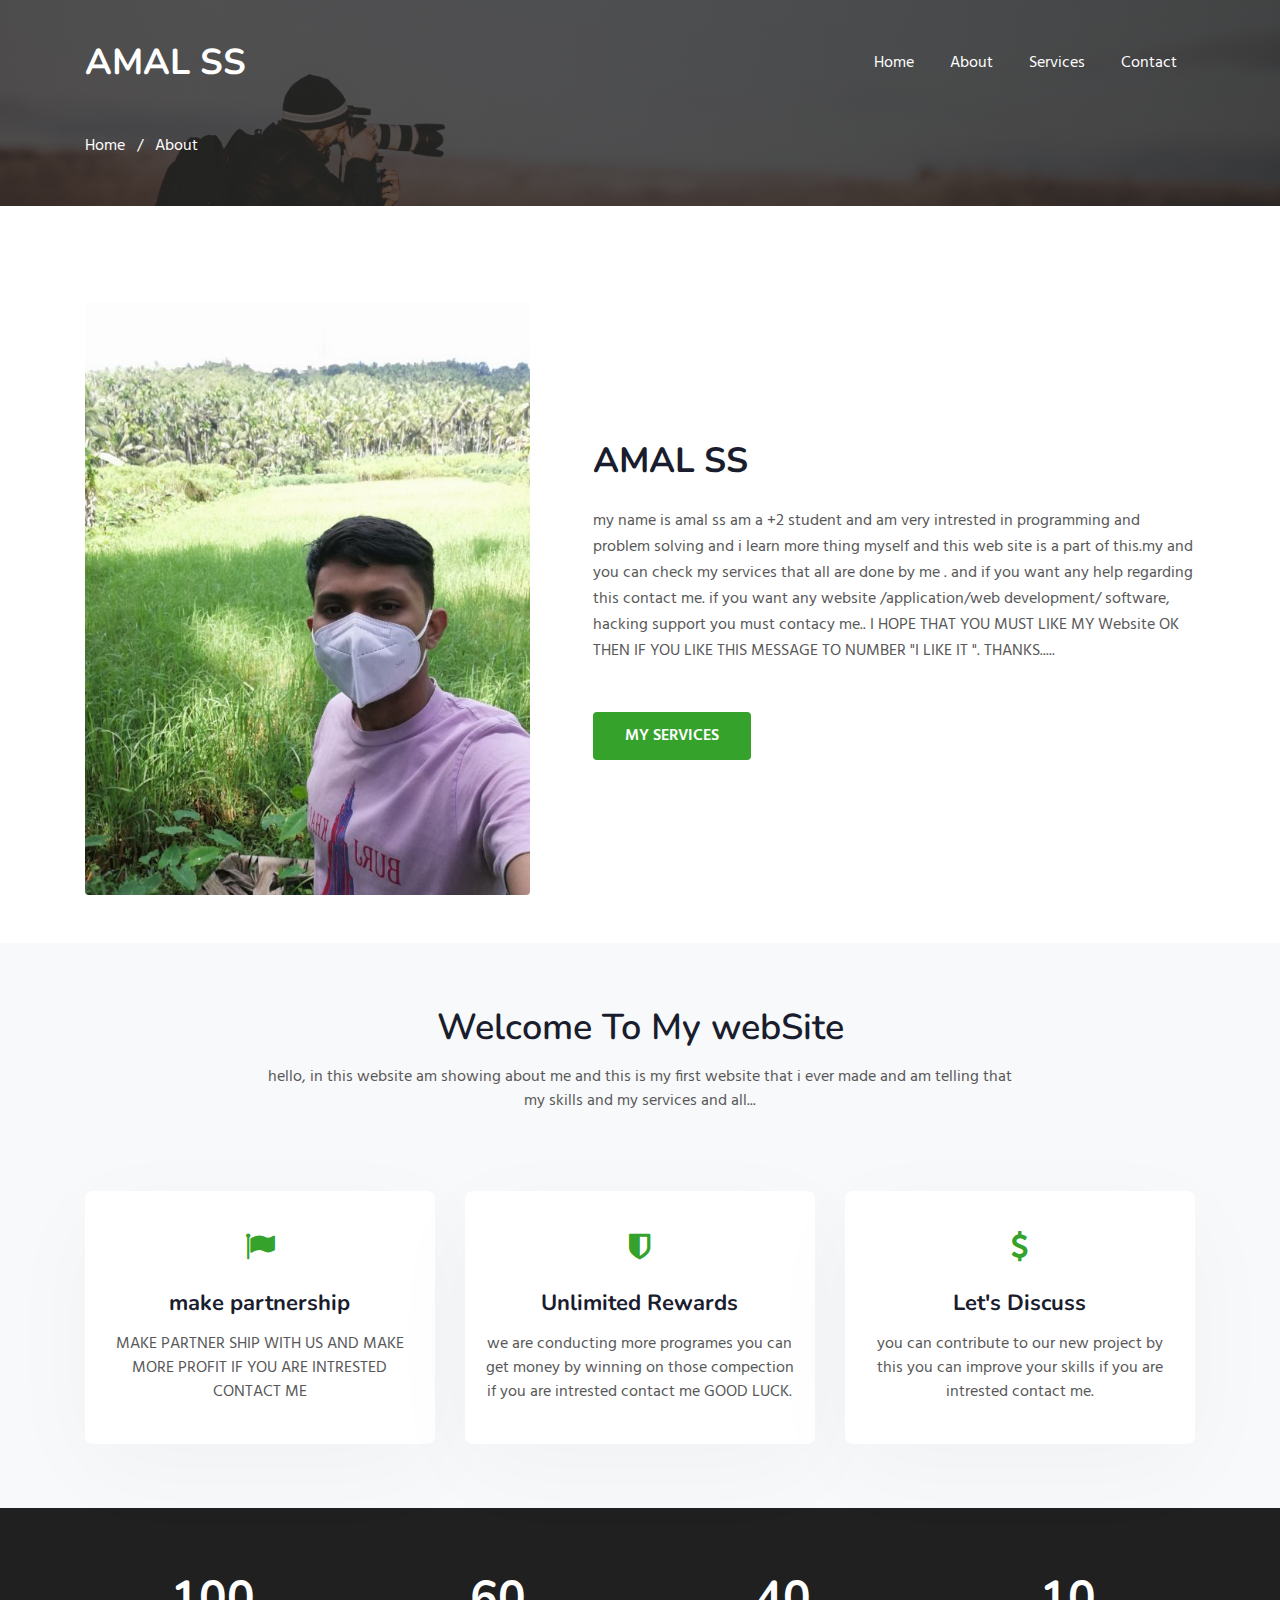
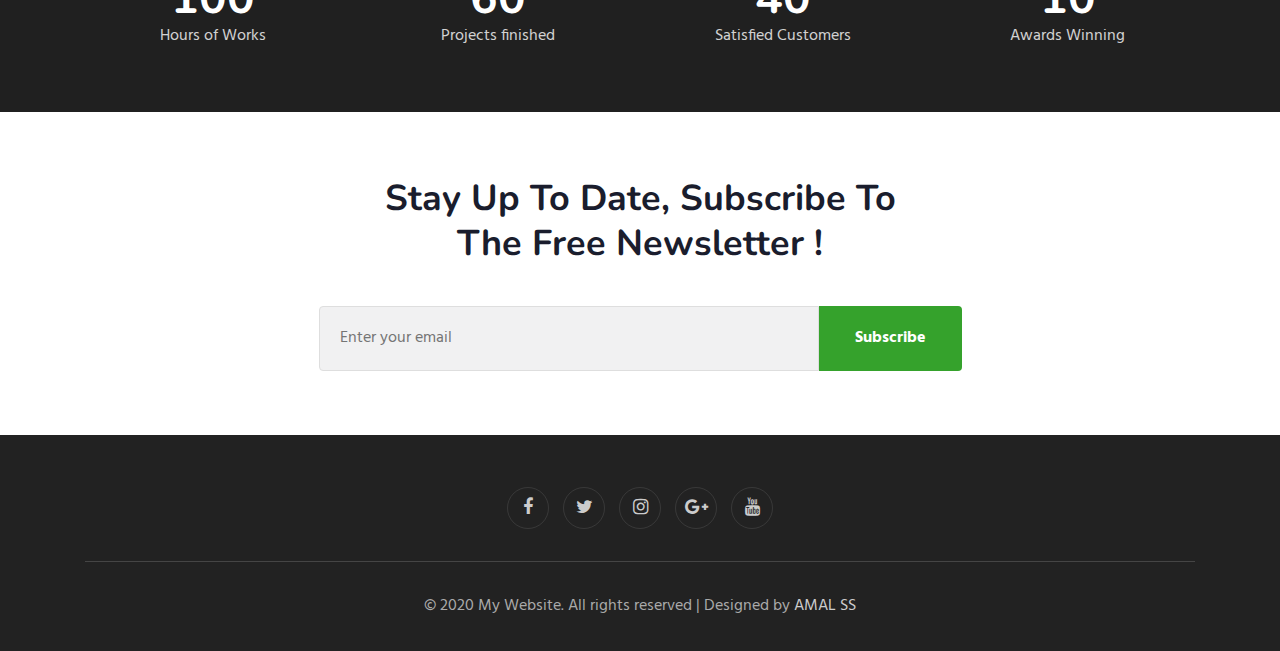
==== about.html @ e79d0a28 "amalss" ====
<!--
Author: W3layouts
Author URL: http://w3layouts.com
-->
<!doctype html>
<html lang="en">
  <head>
    <!-- Required meta tags -->
    <meta charset="utf-8">
    <meta name="viewport" content="width=device-width, initial-scale=1, shrink-to-fit=no">

    <title>My Website a Personal Portfolio Category Bootstrap Responsive Website Template | About :: W3layouts</title>
    <!-- web fonts -->
    <link href="//fonts.googleapis.com/css?family=Nunito:400,600,700,800,900&display=swap" rel="stylesheet">
    <link href="//fonts.googleapis.com/css?family=Hind&display=swap" rel="stylesheet">
    <!-- //web fonts -->
    <!-- Template CSS -->
    <link rel="stylesheet" href="assets/css/style-starter.css">
  </head>
  <body>

<section class="w3l-bootstrap-header">
  <nav class="navbar navbar-expand-lg navbar-light py-lg-3 py-2">
    <div class="container">
      <a class="navbar-brand" href="index.html">AMAL SS</a>
      <!-- if logo is image enable this   
    <a class="navbar-brand" href="#index.html">
        <img src="image-path" alt="Your logo" title="Your logo" style="height:35px;" />
    </a> -->
      <button class="navbar-toggler" type="button" data-toggle="collapse" data-target="#navbarSupportedContent"
        aria-controls="navbarSupportedContent" aria-expanded="false" aria-label="Toggle navigation">
        <span class="navbar-toggler-icon fa fa-bars"></span>
      </button>

      <div class="collapse navbar-collapse" id="navbarSupportedContent">
        <ul class="navbar-nav ml-auto">
          <li class="nav-item">
            <a class="nav-link" href="index.html">Home</a>
          </li>
          <li class="nav-item">
            <a class="nav-link" href="about.html">About</a>
          </li>
          <li class="nav-item">
            <a class="nav-link" href="services.html">Services</a>
          </li>
         
        
          <li class="nav-item">
            <a class="nav-link" href="contact.html">Contact</a>
          </li>
        </ul>
        
      </div>
    </div>
  </nav>
</section>
<section class="w3l-about-breadcrum">
  <div class="breadcrum-bg">
    <div class="container py-5">
      <p><a href="index.html">Home</a> &nbsp; / &nbsp; About</p>
     </div>
  </div>
</section>
<!-- w3l-content-photo-5 -->
<div class="w3l-content-photo-5 py-5" id="about">
	<div class="content-main pt-lg-5 pt-md-3 pb-0">
		<div class="container">
			<div class="row">
				<div class="col-lg-5 content-photo">
					<a href="#"><img src="assets\images\amal.jpg" class="img-fluid" alt="content-photo"></a>
				</div>
				<div class="col-lg-7 content-left mt-lg-0 mt-5 pl-lg-5">
					<h3>AMAL SS</h3>
					<p class="mb-0">my name is amal ss am a +2 student and am very intrested in programming and problem solving
            and i learn more thing myself and this web site is a part of this.my and you can check my services that all 
            are done by me . and if you want any help regarding this contact me. if you want any website /application/web development/
            software, hacking support you must contacy me.. 
            I HOPE THAT YOU MUST LIKE MY Website OK THEN IF YOU LIKE THIS MESSAGE TO NUMBER "I LIKE IT ". 
            THANKS.....
            </p>
            <div class=""></div>
        	<a href="services.html" class="btn-theme2 btn mt-lg-5 mt-4">MY SERVICES</a>
				</div>
			</div>
		</div>
	</div>
</div>
<!-- //w3l-content-photo-5 -->
<!-- home page service grids -->
<section id="services-1" class="bg-light py-5">
  <div class="container py-lg-3">
    <div class="heading text-center mx-auto">
      <h3 class="head">Welcome To My webSite</h3>
      <p class="my-3 head">hello, in this website am showing about me and  this is my first website  that i ever made and am telling that my skills and my services and all... </p>
        
      </div>
    <div class="row mt-lg-5">
      <div class="col-lg-4 col-md-6 col-sm-12">
        <div class="box-wrap">
          <div class="icon">
            <span class=" fa fa-flag"></span>
          </div>
          <h4><a href="contact.html">make partnership</a></h4>
          <p>MAKE PARTNER SHIP WITH US AND MAKE MORE PROFIT
            IF YOU ARE INTRESTED CONTACT ME
          </p>
        </div>
      </div>
      <div class="col-lg-4 col-md-6 col-sm-12">
        <div class="box-wrap">
          <div class="icon">
            <span class="fa fa-shield"></span>
          </div>
          <h4><a href="contact.html">Unlimited Rewards</a></h4>
          <p>we are conducting more programes you can get money by winning on those compection
            if you are intrested contact me GOOD LUCK.</p>
        </div>
      </div>
      <div class="col-lg-4 col-md-6 col-sm-12">
        <div class="box-wrap">
          <div class="icon">
            <span class="fa fa-dollar"></span>
          </div>
          <h4><a href="contact.html">Let's Discuss</a></h4>
          <p>you can contribute to our new project by this you can improve your skills 
            if you are intrested contact me.
          </p>
        </div>
      </div>
    </div>
  </div>
</section>
<!-- //home page service grids -->

<!-- specifications -->
<section class="w3l-specifications-9">
    <div class="main-w3 py-5" id="stats">
        <div class="container py-md-3">
            
           <div class="main-cont-wthree-fea row ">
                <div class="grids-speci1 col-lg-3 col-6">
                    <div class="spec-2 text-center">
                     
                    <h3 class="title-spe">100</h3>
                    <p>Hours of Works</p>
                </div>
                </div>
                <div class="grids-speci1 midd-eff-spe col-lg-3 col-6">
                    <div class="spec-2 text-center">
                  
                    <h3 class="title-spe">60</h3>
                    <p>Projects finished</p>
                    </div>
                </div>
                <div class="grids-speci1 las-but col-lg-3 col-6  mt-lg-0 mt-4">
                    <div class="spec-2 text-center">
                    
                    <h3 class="title-spe">40</h3>
                    <p>Satisfied Customers</p>
                    </div>
                </div>
                <div class="grids-speci1 las-t col-lg-3 col-6  mt-lg-0 mt-4">
                    <div class="spec-2 text-center">
                     
                        <h3 class="title-spe">10 </h3>
                        <p>Awards Winning</p>
                        </div>
                    </div>
            </div>
            
        </div>
    </div>
    <!-- //specifications -->
</section>
<section class="w3l-subscribe" id="subscribe">
  <div class="main-host py-5 text-center">
    <div class="container py-lg-3">
      <div class="grids-forms">
        
        <div class="main-midd">
          <h3 class="global-title mx-auto">Stay Up To Date, Subscribe To The Free Newsletter !</h3>
        </div>
        <div class="main-midd-2">
          <form action="#" method="post" class="rightside-form">
            <input type="email" name="email" placeholder="Enter your email">
            <button type="submit" class="btn">Subscribe</button>
          </form>
        </div>
      </div>
    </div>
  </div>
</section>
 
 <!-- grids block 5 -->
 <section class="w3l-footer-29-main" id="footer">
  <div class="footer-29 text-center">
      <div class="container">
        
        <div class="main-social-footer-29">
                    
          <a href="https://www.facebook.com/profile.php?id=100057988250692" class="facebook"><span class="fa fa-facebook"></span></a>
          <a href="https://twitter.com/AMALSS14861708" class="twitter"><span class="fa fa-twitter"></span></a>
          <a href="htpps://www.instagram.com/invite/contact/?i=13bu7vhmf8dog&utm_content=b9u42c4" class="instagram"><span class="fa fa-instagram"></span></a>
          <a href="#google-plus" class="google-plus"><span class="fa fa-google-plus"></span></a>
          <a href="https://www.youtube.com/channel/UCVhzIoTD7czTXpZPzvJJIfg?view_as=subscriber" class="linkedin"><span class="fa fa-youtube"></span></a>
      </div>
          <div class="bottom-copies text-center">
              <p class="copy-footer-29">© 2020 My Website. All rights reserved | Designed by <a href="">AMAL SS</a></p>
               
          </div>
      </div>
  </div>
   <!-- move top -->
  <button onclick="topFunction()" id="movetop" title="Go to top">
              <span class="fa fa-angle-up"></span>
                 </button>
                 <script>
                     // When the user scrolls down 20px from the top of the document, show the button
                     window.onscroll = function () {
                         scrollFunction()
                     };
              
                     function scrollFunction() {
                         if (document.body.scrollTop > 20 || document.documentElement.scrollTop > 20) {
                             document.getElementById("movetop").style.display = "block";
                         } else {
                             document.getElementById("movetop").style.display = "none";
                         }
                     }
              
                     // When the user clicks on the button, scroll to the top of the document
                     function topFunction() {
                         document.body.scrollTop = 0;
                         document.documentElement.scrollTop = 0;
                     }
                 </script>
                 <!-- /move top -->
</section>
<!-- // grids block 5 -->
<script src="assets/js/jquery-3.3.1.min.js"></script>
<!-- //footer-28 block -->
</section>

<script>
    $(function () {
      $('.navbar-toggler').click(function () {
        $('body').toggleClass('noscroll');
      })
    });
  </script>
  <!-- jQuery first, then Popper.js, then Bootstrap JS -->
  <script src="https://code.jquery.com/jquery-3.4.1.slim.min.js"
    integrity="sha384-J6qa4849blE2+poT4WnyKhv5vZF5SrPo0iEjwBvKU7imGFAV0wwj1yYfoRSJoZ+n" crossorigin="anonymous">
  </script>
  
  <script src="https://stackpath.bootstrapcdn.com/bootstrap/4.4.1/js/bootstrap.min.js"
    integrity="sha384-wfSDF2E50Y2D1uUdj0O3uMBJnjuUD4Ih7YwaYd1iqfktj0Uod8GCExl3Og8ifwB6" crossorigin="anonymous">
  </script>

<!-- Smooth scrolling -->



</body>

</html>
<!-- // grids block 5 -->
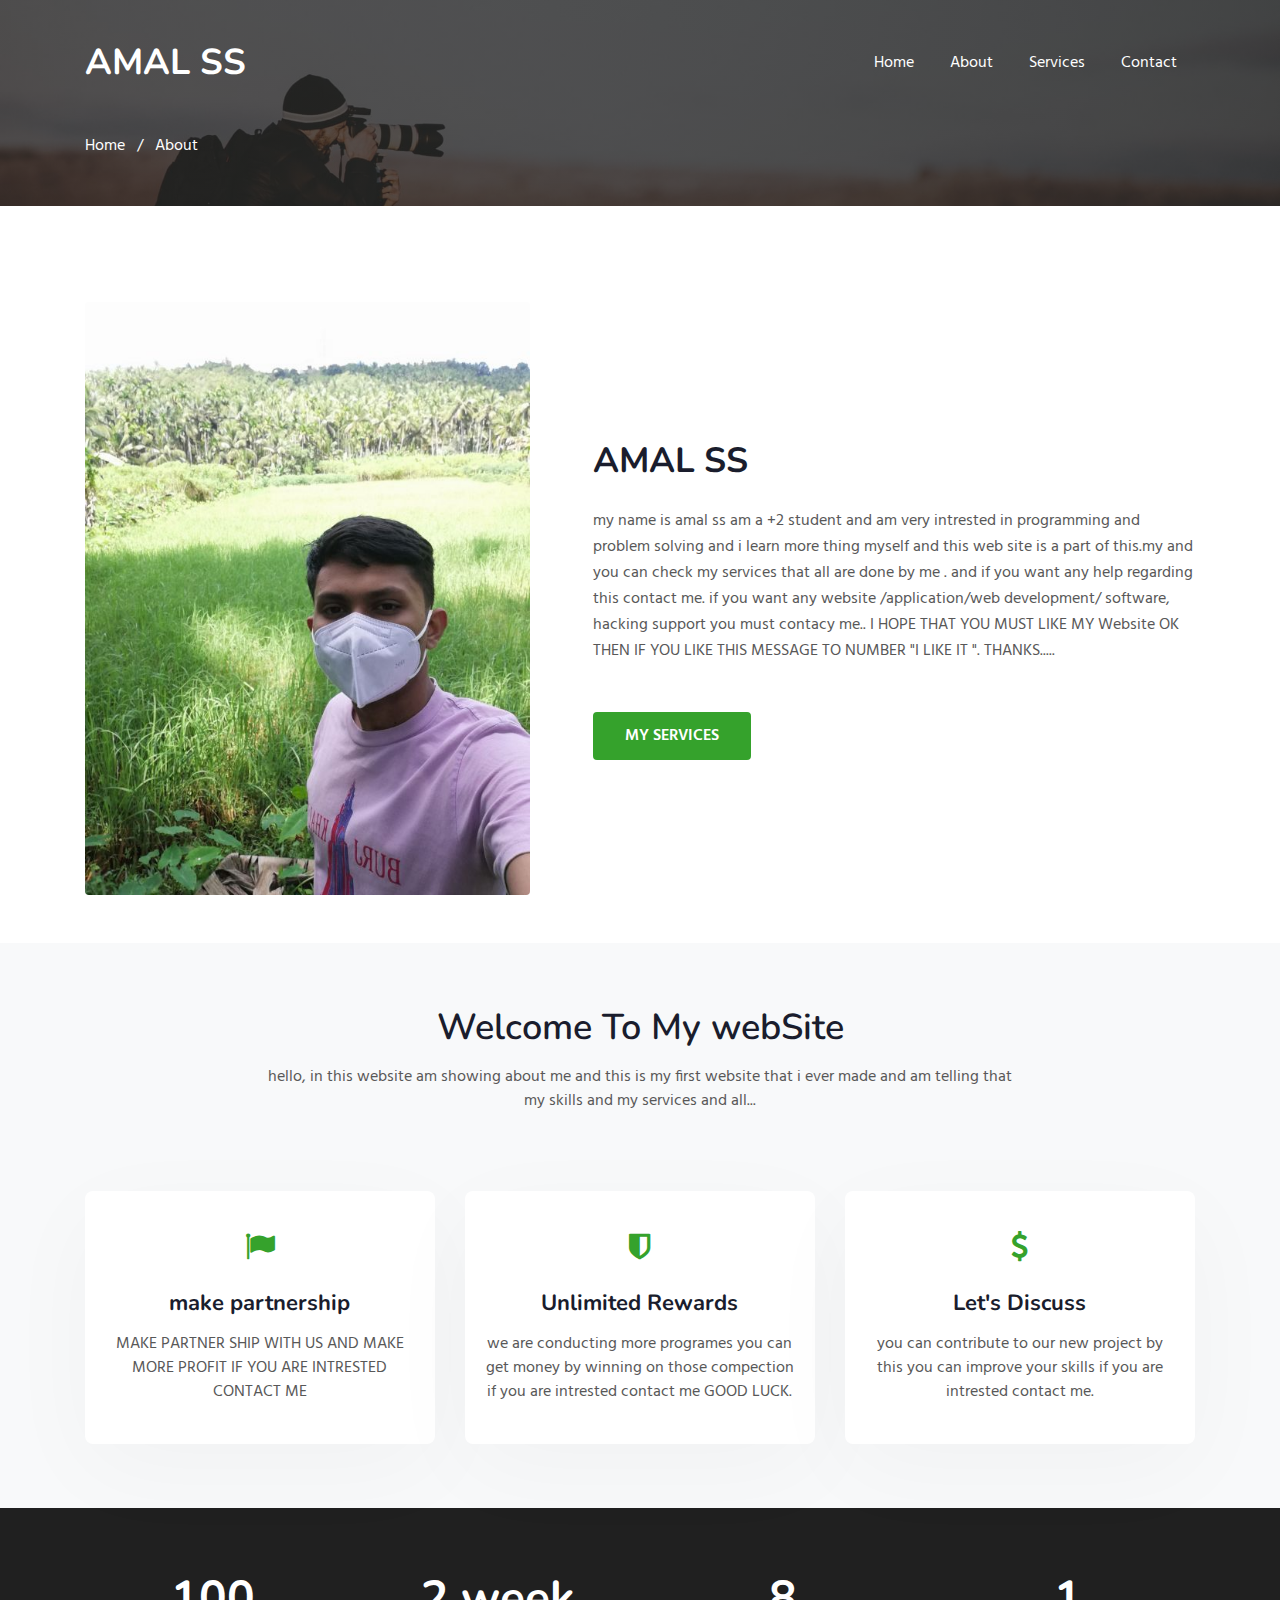
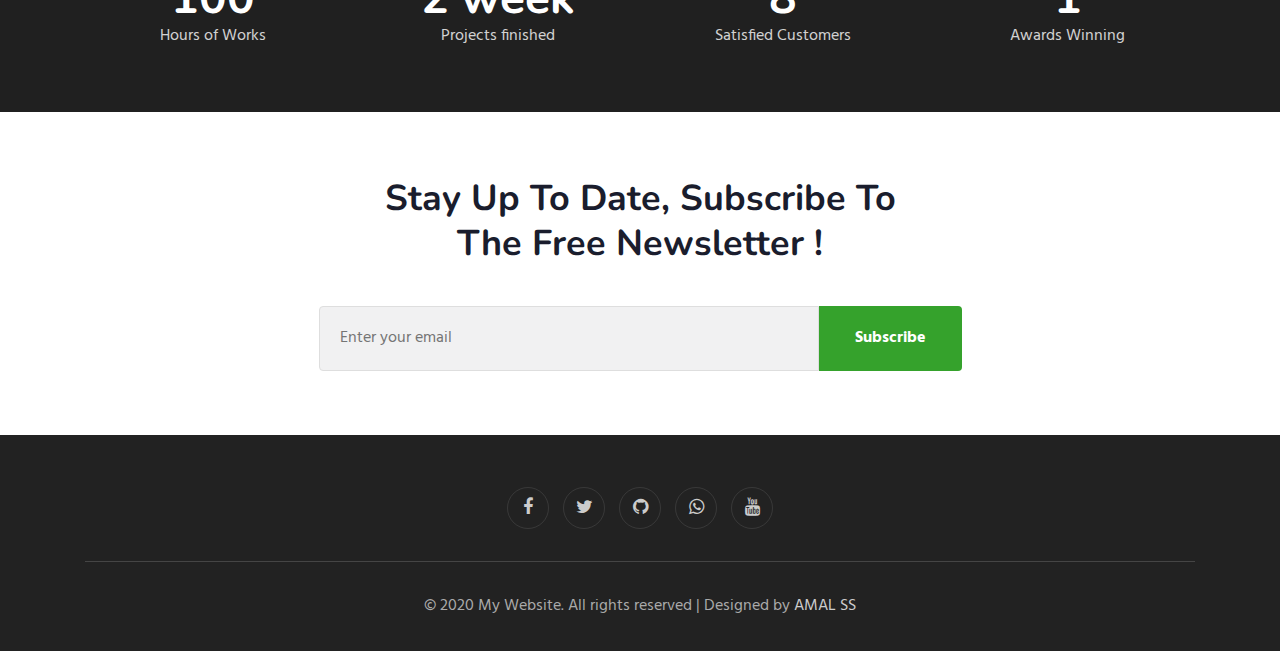
==== commit 7f95203a: "Update about.html" ====
--- a/about.html
+++ b/about.html
@@ -1,6 +1,6 @@
 <!--
-Author: W3layouts
-Author URL: http://w3layouts.com
+Author: amal ss
+Author URL: none
 -->
 <!doctype html>
 <html lang="en">
@@ -9,7 +9,7 @@
     <meta charset="utf-8">
     <meta name="viewport" content="width=device-width, initial-scale=1, shrink-to-fit=no">
 
-    <title>My Website a Personal Portfolio Category Bootstrap Responsive Website Template | About :: W3layouts</title>
+    <title>My Website a Personal Portfolio Category Bootstrap Responsive Website Test | About :: amal ss</title>
     <!-- web fonts -->
     <link href="//fonts.googleapis.com/css?family=Nunito:400,600,700,800,900&display=swap" rel="stylesheet">
     <link href="//fonts.googleapis.com/css?family=Hind&display=swap" rel="stylesheet">
@@ -67,7 +67,7 @@
 		<div class="container">
 			<div class="row">
 				<div class="col-lg-5 content-photo">
-					<a href="#"><img src="assets\images\amal.jpg" class="img-fluid" alt="content-photo"></a>
+					<a href="https://api.whatsapp.com/send?phone=919400168640"><img src="assets\images\amal.jpg" class="img-fluid" alt="content-photo"></a>
 				</div>
 				<div class="col-lg-7 content-left mt-lg-0 mt-5 pl-lg-5">
 					<h3>AMAL SS</h3>
@@ -148,21 +148,21 @@
                 <div class="grids-speci1 midd-eff-spe col-lg-3 col-6">
                     <div class="spec-2 text-center">
                   
-                    <h3 class="title-spe">60</h3>
+                    <h3 class="title-spe">2 week</h3>
                     <p>Projects finished</p>
                     </div>
                 </div>
                 <div class="grids-speci1 las-but col-lg-3 col-6  mt-lg-0 mt-4">
                     <div class="spec-2 text-center">
                     
-                    <h3 class="title-spe">40</h3>
+                    <h3 class="title-spe">8</h3>
                     <p>Satisfied Customers</p>
                     </div>
                 </div>
                 <div class="grids-speci1 las-t col-lg-3 col-6  mt-lg-0 mt-4">
                     <div class="spec-2 text-center">
                      
-                        <h3 class="title-spe">10 </h3>
+                        <h3 class="title-spe">1 </h3>
                         <p>Awards Winning</p>
                         </div>
                     </div>
@@ -200,8 +200,8 @@
                     
           <a href="https://www.facebook.com/profile.php?id=100057988250692" class="facebook"><span class="fa fa-facebook"></span></a>
           <a href="https://twitter.com/AMALSS14861708" class="twitter"><span class="fa fa-twitter"></span></a>
-          <a href="htpps://www.instagram.com/invite/contact/?i=13bu7vhmf8dog&utm_content=b9u42c4" class="instagram"><span class="fa fa-instagram"></span></a>
-          <a href="#google-plus" class="google-plus"><span class="fa fa-google-plus"></span></a>
+          <a href="https://github.com/Amal-webber" class="github"><span class="fa fa-github"></span></a>
+          <a href="#google-plus" class="google-plus"><span class="fa fa-whatsapp"></span></a>
           <a href="https://www.youtube.com/channel/UCVhzIoTD7czTXpZPzvJJIfg?view_as=subscriber" class="linkedin"><span class="fa fa-youtube"></span></a>
       </div>
           <div class="bottom-copies text-center">
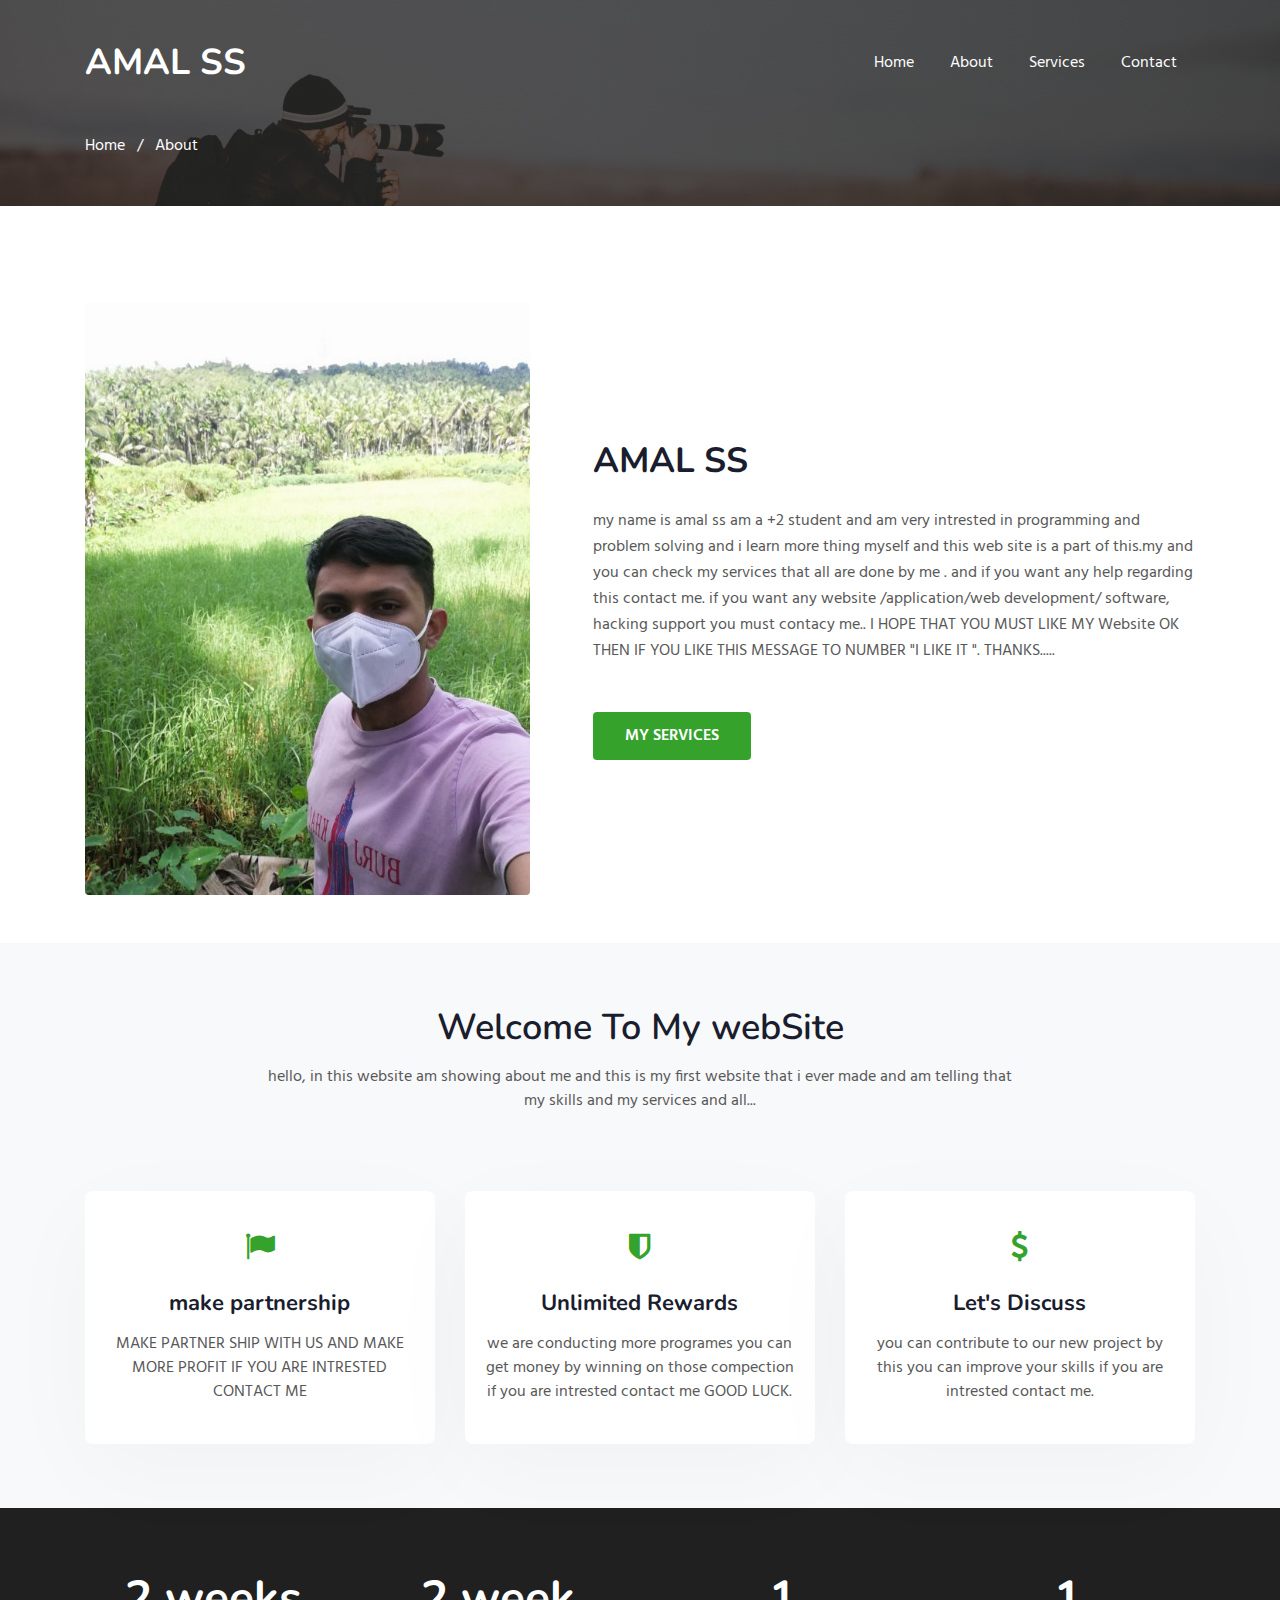
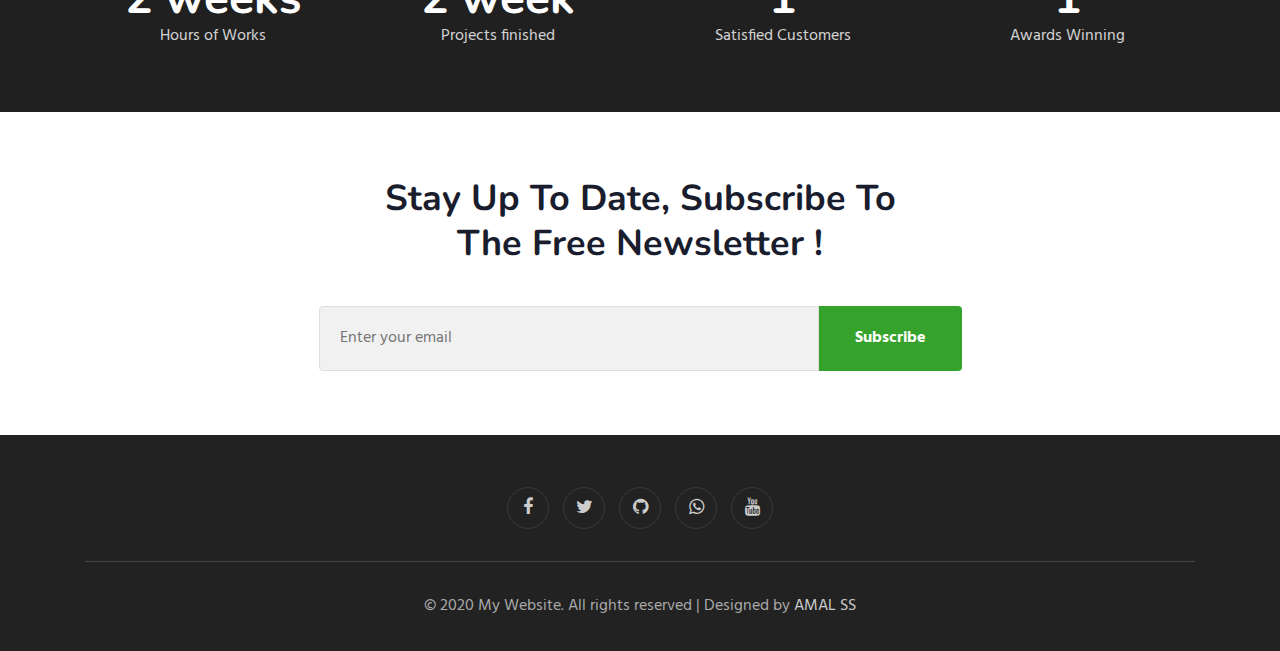
==== commit f15e83d4: "Update about.html" ====
--- a/about.html
+++ b/about.html
@@ -141,7 +141,7 @@
                 <div class="grids-speci1 col-lg-3 col-6">
                     <div class="spec-2 text-center">
                      
-                    <h3 class="title-spe">100</h3>
+                    <h3 class="title-spe">2 weeks</h3>
                     <p>Hours of Works</p>
                 </div>
                 </div>
@@ -155,7 +155,7 @@
                 <div class="grids-speci1 las-but col-lg-3 col-6  mt-lg-0 mt-4">
                     <div class="spec-2 text-center">
                     
-                    <h3 class="title-spe">8</h3>
+                    <h3 class="title-spe">1</h3>
                     <p>Satisfied Customers</p>
                     </div>
                 </div>
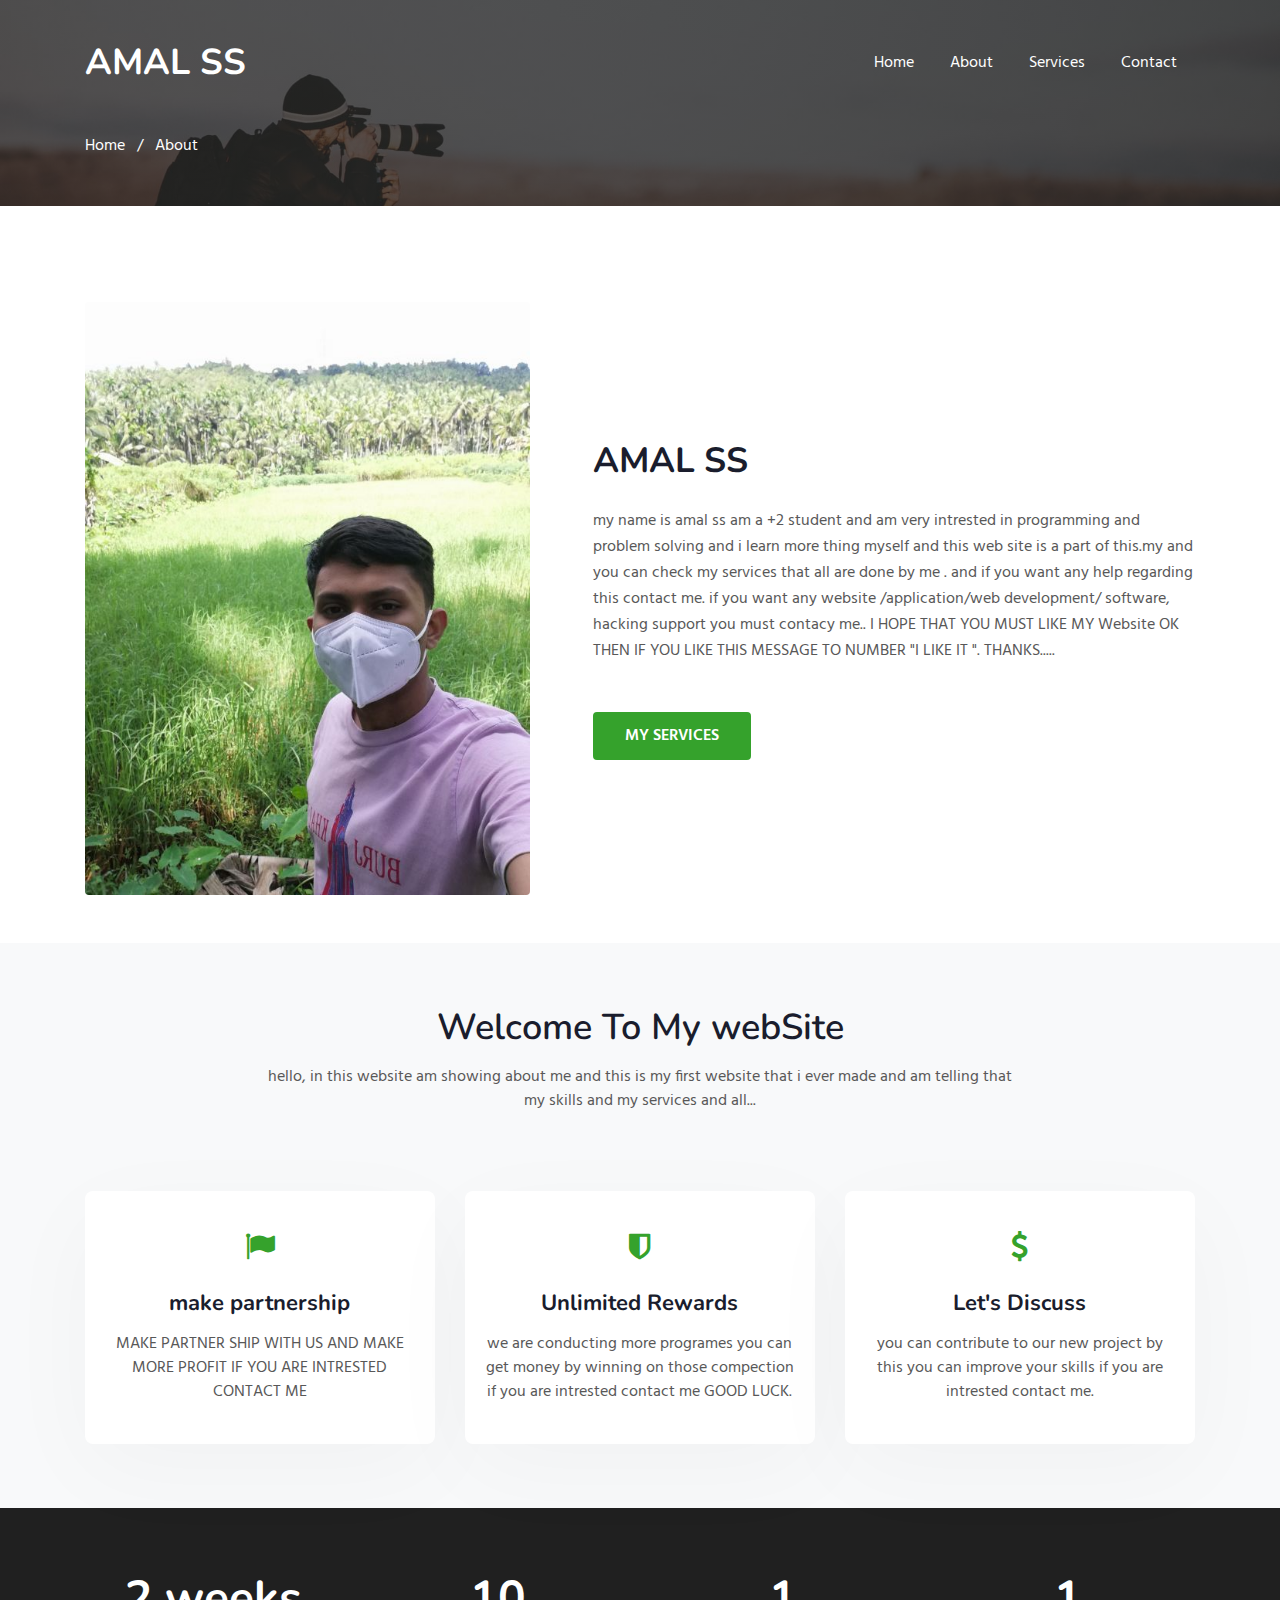
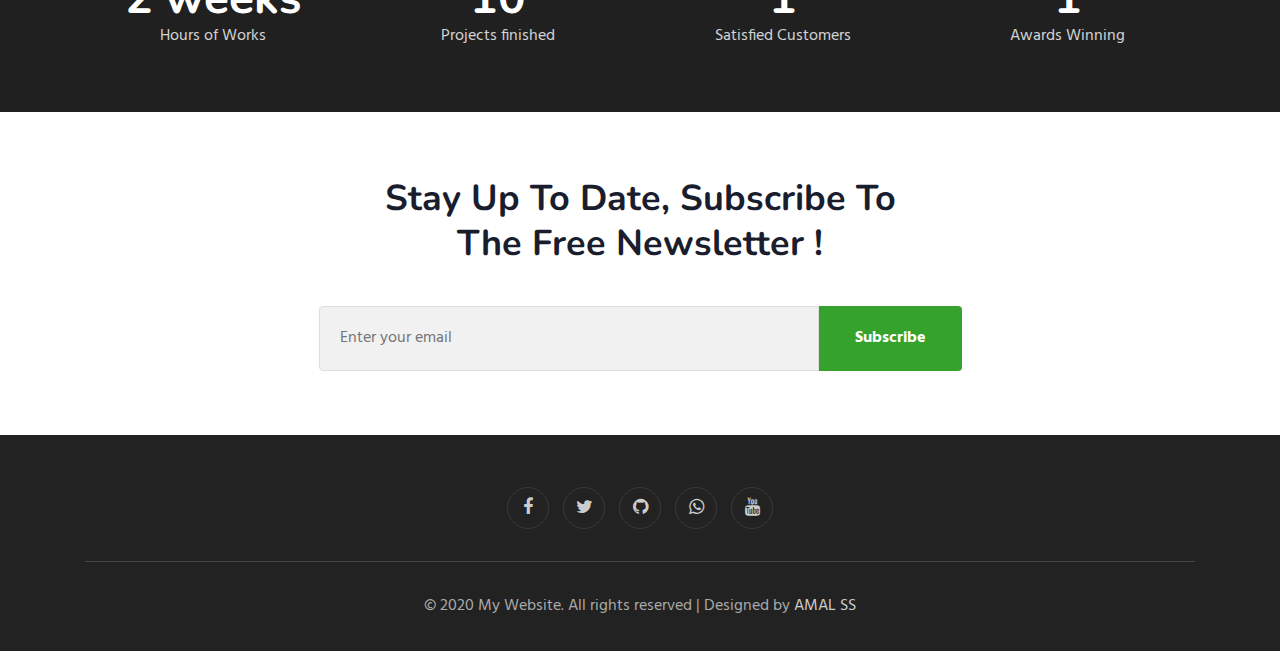
==== commit ea283725: "Update about.html" ====
--- a/about.html
+++ b/about.html
@@ -148,7 +148,7 @@
                 <div class="grids-speci1 midd-eff-spe col-lg-3 col-6">
                     <div class="spec-2 text-center">
                   
-                    <h3 class="title-spe">2 week</h3>
+                    <h3 class="title-spe">10</h3>
                     <p>Projects finished</p>
                     </div>
                 </div>
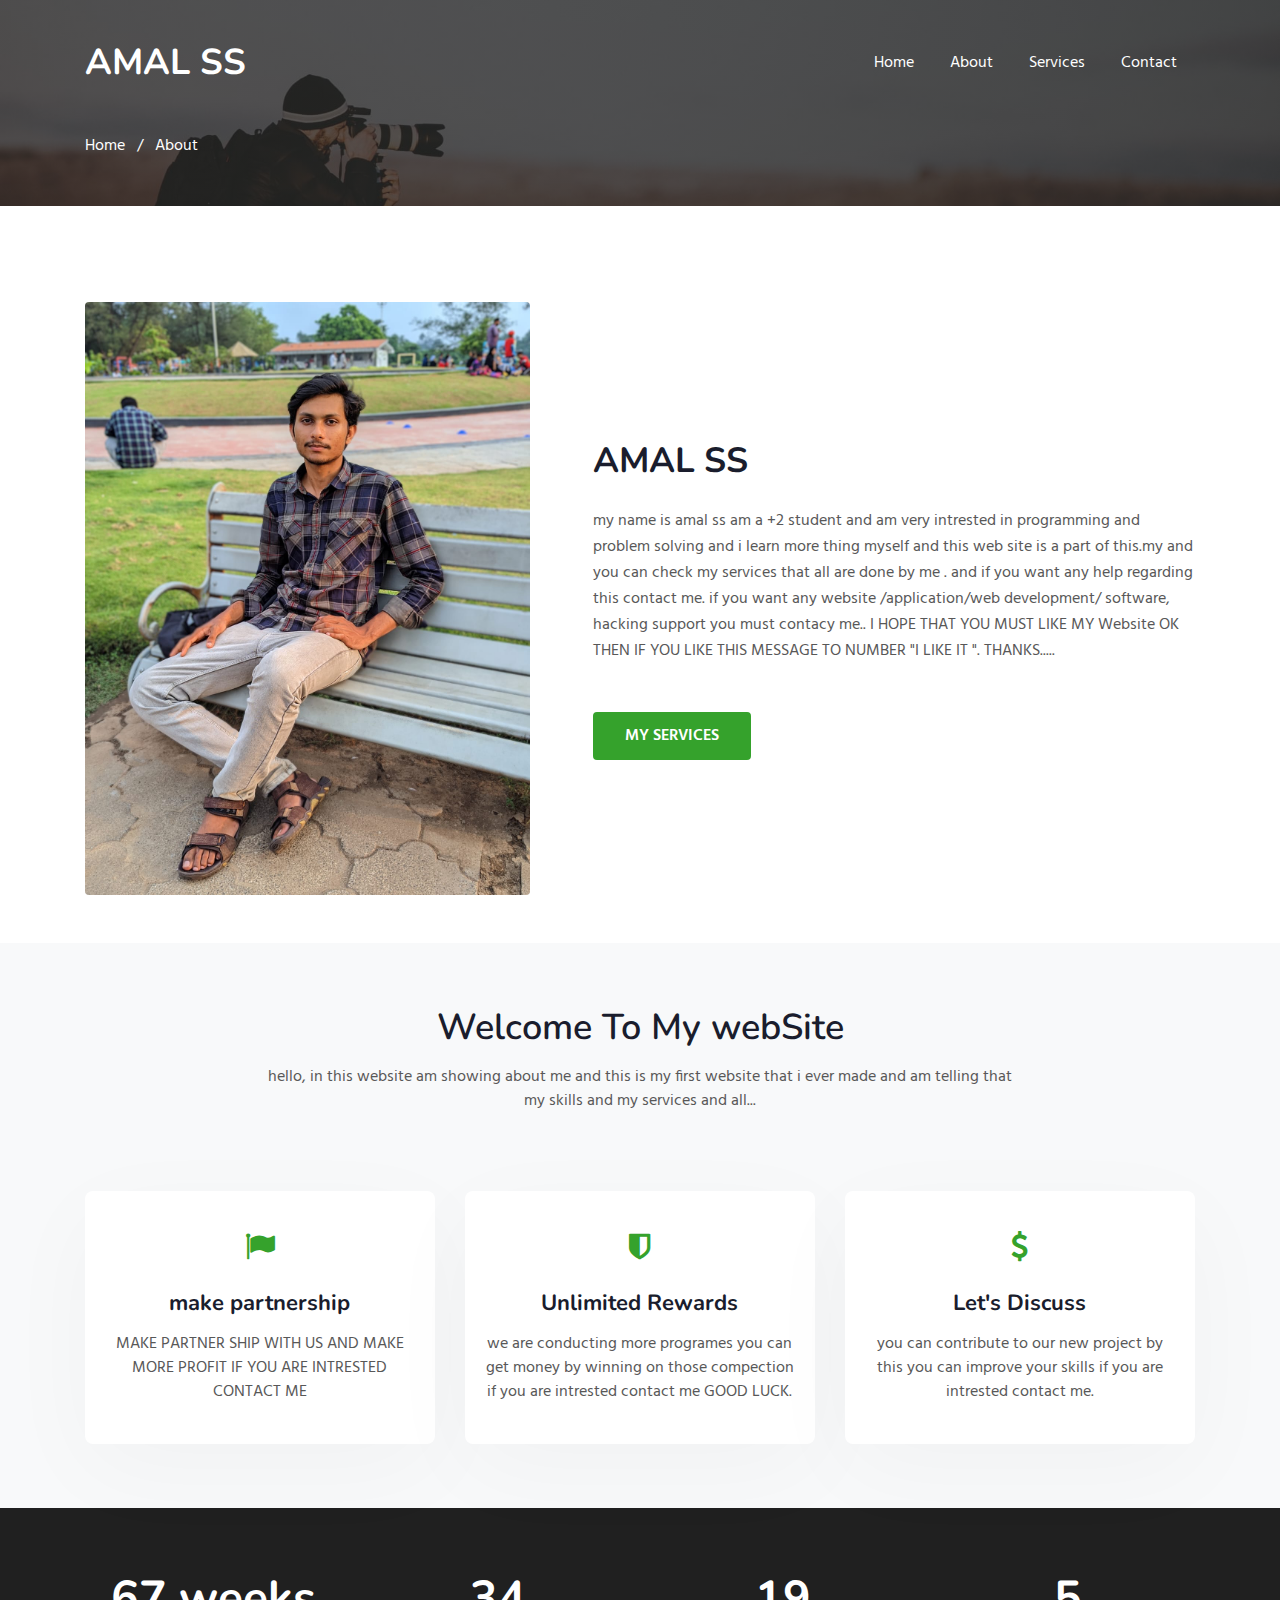
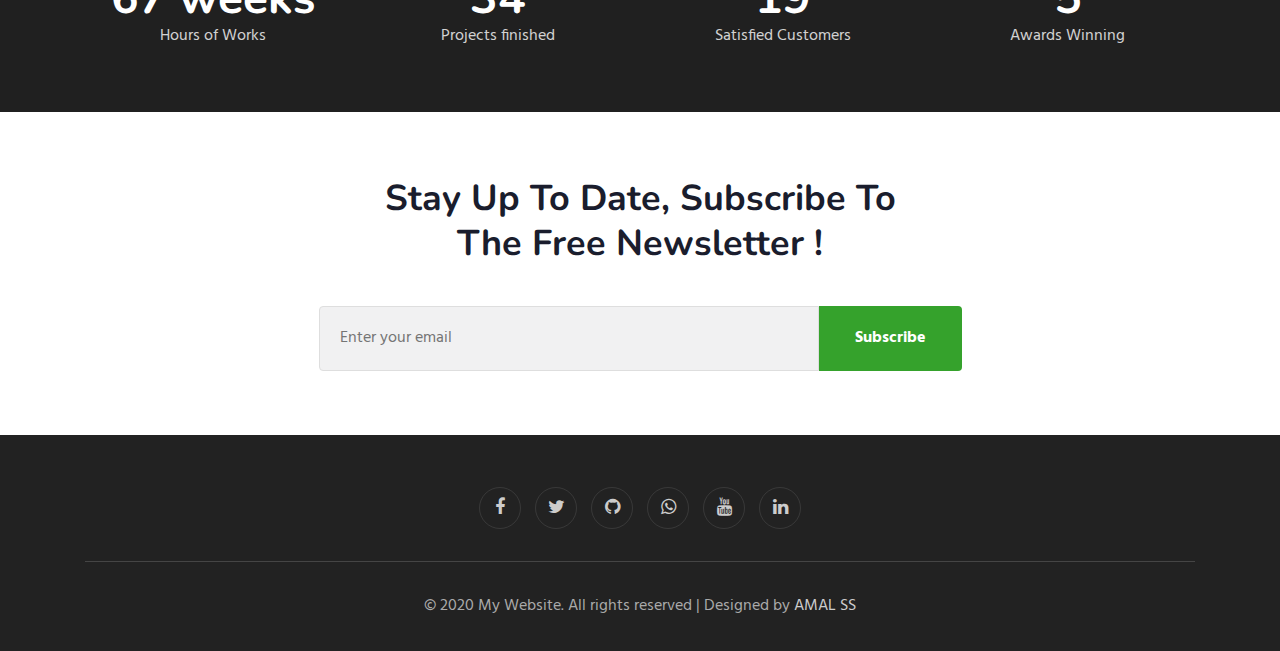
==== commit e037594a: "Update about.html" ====
--- a/about.html
+++ b/about.html
@@ -67,7 +67,7 @@
 		<div class="container">
 			<div class="row">
 				<div class="col-lg-5 content-photo">
-					<a href="https://api.whatsapp.com/send?phone=919400168640"><img src="assets\images\amal.jpg" class="img-fluid" alt="content-photo"></a>
+					<a href="https://api.whatsapp.com/send?phone=917736168640"><img src="assets\images/amal crl2.jpeg" class="img-fluid" alt="content-photo"></a>
 				</div>
 				<div class="col-lg-7 content-left mt-lg-0 mt-5 pl-lg-5">
 					<h3>AMAL SS</h3>
@@ -141,28 +141,28 @@
                 <div class="grids-speci1 col-lg-3 col-6">
                     <div class="spec-2 text-center">
                      
-                    <h3 class="title-spe">2 weeks</h3>
+                    <h3 class="title-spe">67 weeks</h3>
                     <p>Hours of Works</p>
                 </div>
                 </div>
                 <div class="grids-speci1 midd-eff-spe col-lg-3 col-6">
                     <div class="spec-2 text-center">
                   
-                    <h3 class="title-spe">10</h3>
+                    <h3 class="title-spe">34</h3>
                     <p>Projects finished</p>
                     </div>
                 </div>
                 <div class="grids-speci1 las-but col-lg-3 col-6  mt-lg-0 mt-4">
                     <div class="spec-2 text-center">
                     
-                    <h3 class="title-spe">1</h3>
+                    <h3 class="title-spe">19</h3>
                     <p>Satisfied Customers</p>
                     </div>
                 </div>
                 <div class="grids-speci1 las-t col-lg-3 col-6  mt-lg-0 mt-4">
                     <div class="spec-2 text-center">
                      
-                        <h3 class="title-spe">1 </h3>
+                        <h3 class="title-spe">5</h3>
                         <p>Awards Winning</p>
                         </div>
                     </div>
@@ -201,9 +201,11 @@
           <a href="https://www.facebook.com/profile.php?id=100057988250692" class="facebook"><span class="fa fa-facebook"></span></a>
           <a href="https://twitter.com/AMALSS14861708" class="twitter"><span class="fa fa-twitter"></span></a>
           <a href="https://github.com/Amal-webber" class="github"><span class="fa fa-github"></span></a>
-          <a href="#google-plus" class="google-plus"><span class="fa fa-whatsapp"></span></a>
+          <a href="https://api.whatsapp.com/send?phone=917736168640" class="google-plus"><span class="fa fa-whatsapp"></span></a>
           <a href="https://www.youtube.com/channel/UCVhzIoTD7czTXpZPzvJJIfg?view_as=subscriber" class="linkedin"><span class="fa fa-youtube"></span></a>
-      </div>
+              <a href="https://www.linkedin.com/in/amalwebber4527/"class="linkedin"><span class="fa fa-linkedin"></span></a>
+            </div> 
+
           <div class="bottom-copies text-center">
               <p class="copy-footer-29">© 2020 My Website. All rights reserved | Designed by <a href="">AMAL SS</a></p>
                
